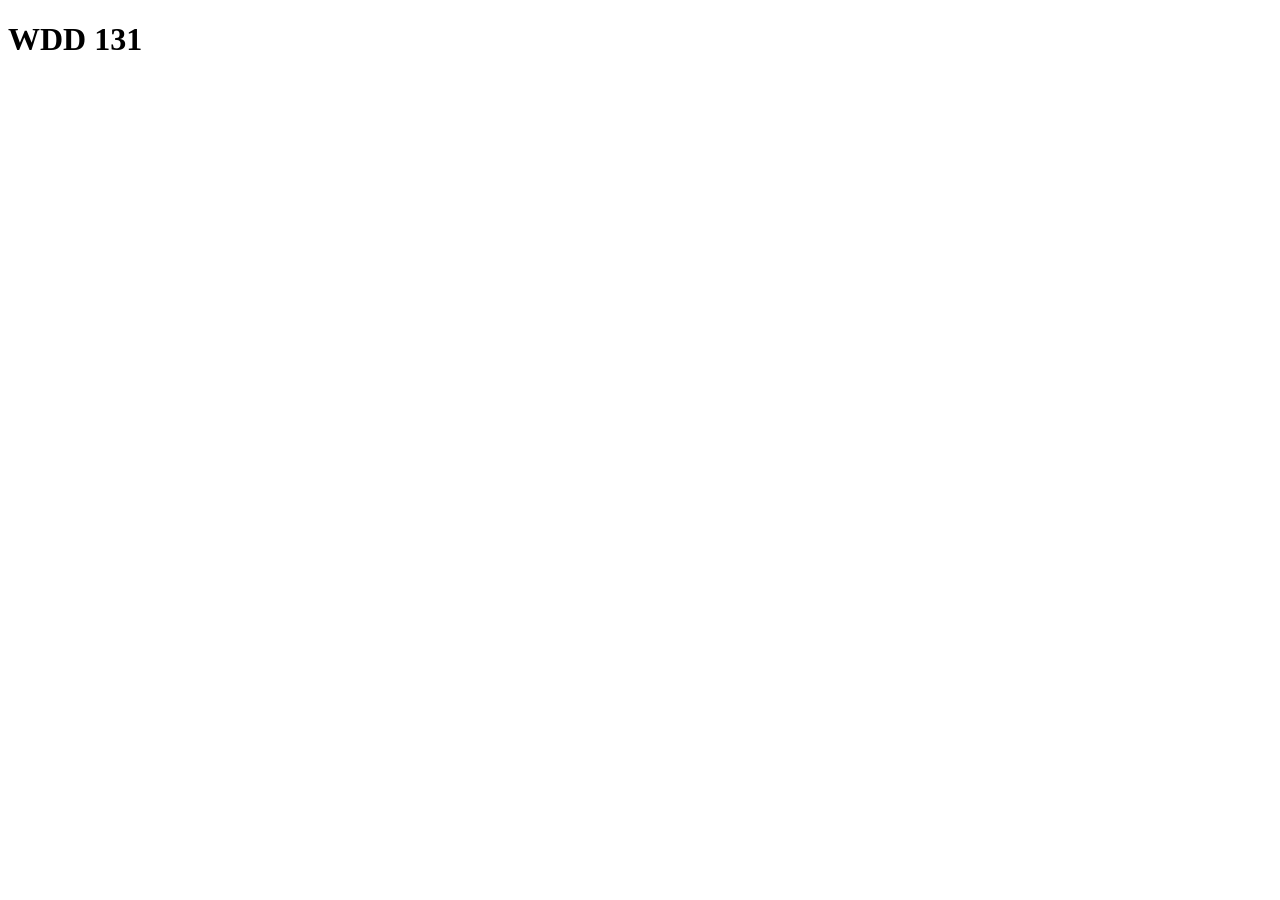
==== index.html @ 66e75511 "new" ====
<!DOCTYPE html>
<html lang="en">
<head>
    <meta charset="UTF-8">
    <meta name="viewport" content="width=device-width, initial-scale=1.0">
    <title>Document</title>
</head>
<body>
    <h1>WDD 131</h1>
</body>
</html>
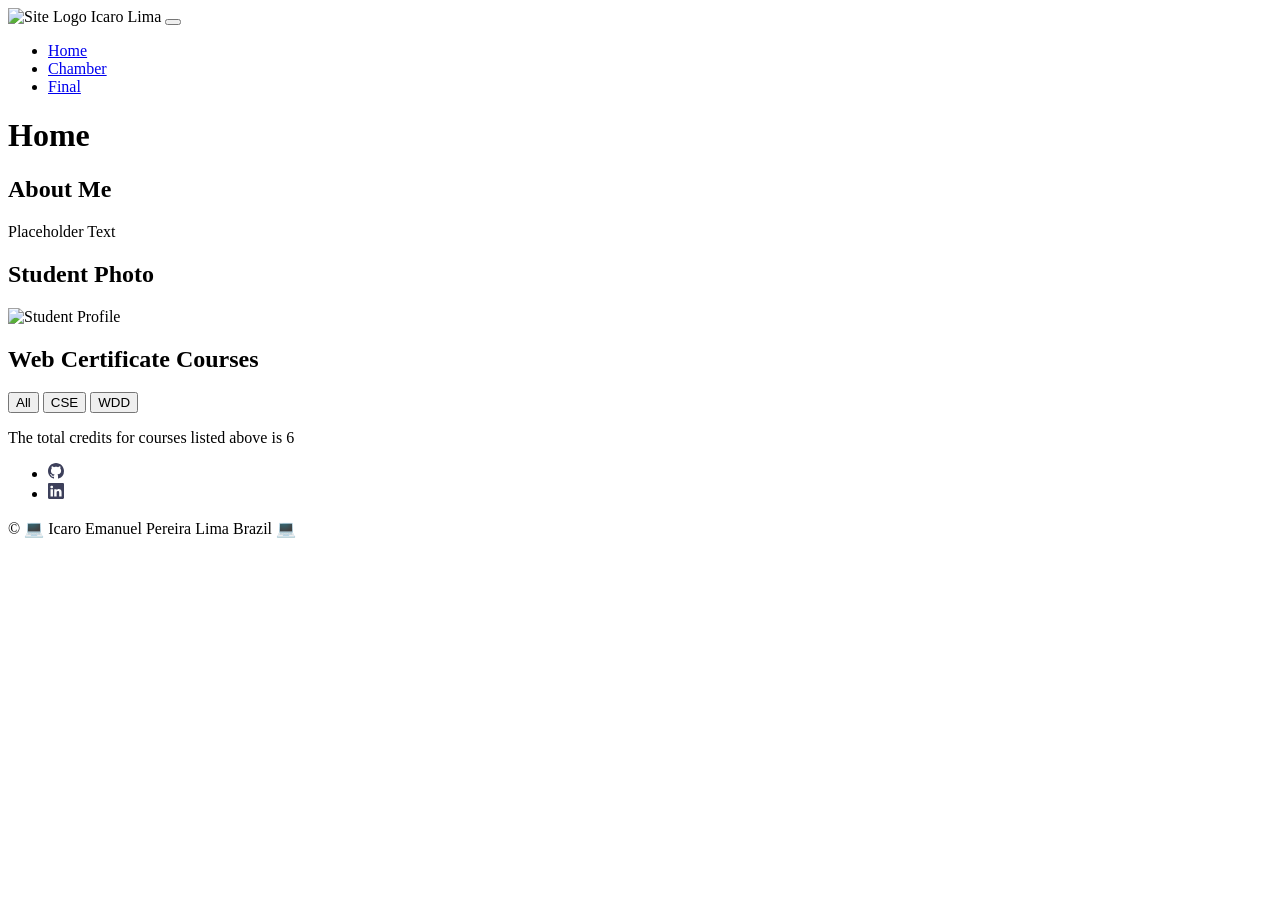
==== commit 617d5517: "first test" ====
--- a/index.html
+++ b/index.html
@@ -1,11 +1,59 @@
 <!DOCTYPE html>
 <html lang="en">
+
 <head>
     <meta charset="UTF-8">
     <meta name="viewport" content="width=device-width, initial-scale=1.0">
-    <title>Document</title>
+    <title>Icaro Lima Homepage</title>
+    <meta name="author" content="Icaro Lima">
+    <meta name="description" content="WDD 231 Student Homepage">
+    <link rel="stylesheet" href="styles/base.css">
+    <script src="scripts/getdates.js" defer></script>
 </head>
+
 <body>
-    <h1>WDD 131</h1>
+    <header>
+        <img src="images/logo.svg" alt="Site Logo" width="512" height="512">
+        <span>Icaro Lima</span>
+        <button id="ham-btn" class="hamburger"></button>
+        <nav>
+            <ul>
+                <li><a href="index.html">Home</a></li>
+                <li><a href="chamber.html">Chamber</a></li>
+                <li><a href="final.html">Final</a></li>
+            </ul>
+        </nav>
+    </header>
+    <main>
+        <h1>Home</h1>
+        <section>
+            <h2>About Me</h2>
+            <p>Placeholder Text</p>
+        </section>
+        <section>
+            <h2>Student Photo</h2>
+            <img src="images/profile.svg" alt="Student Profile" class="student-img">
+        </section>
+        <section>
+            <h2>Web Certificate Courses</h2>
+            <div>
+                <button type="button">All</button>
+                <button type="button">CSE</button>
+                <button type="button">WDD</button>
+            </div>
+            <p> The total credits for courses listed above is 6</p>
+        </section>
+    </main>
+    <footer>
+        <ul>
+            <li><a href="https://github.com/icaroepl" target="_blank"><img src="images/github.svg" alt="GitHub"></a>
+            </li>
+            <li><a href="https://www.linkedin.com/in/icaro-lima-82928239a/" target="_blank"><img
+                        src="images/linkedin.svg" alt="Linkedin"></a></li>
+        </ul>
+        <p class="last-text">©<span id="currentyear"></span> 💻 Icaro Emanuel Pereira Lima Brazil 💻</p>
+        <p id="lastModified"></p>
+    </footer>
 </body>
+
 </html>
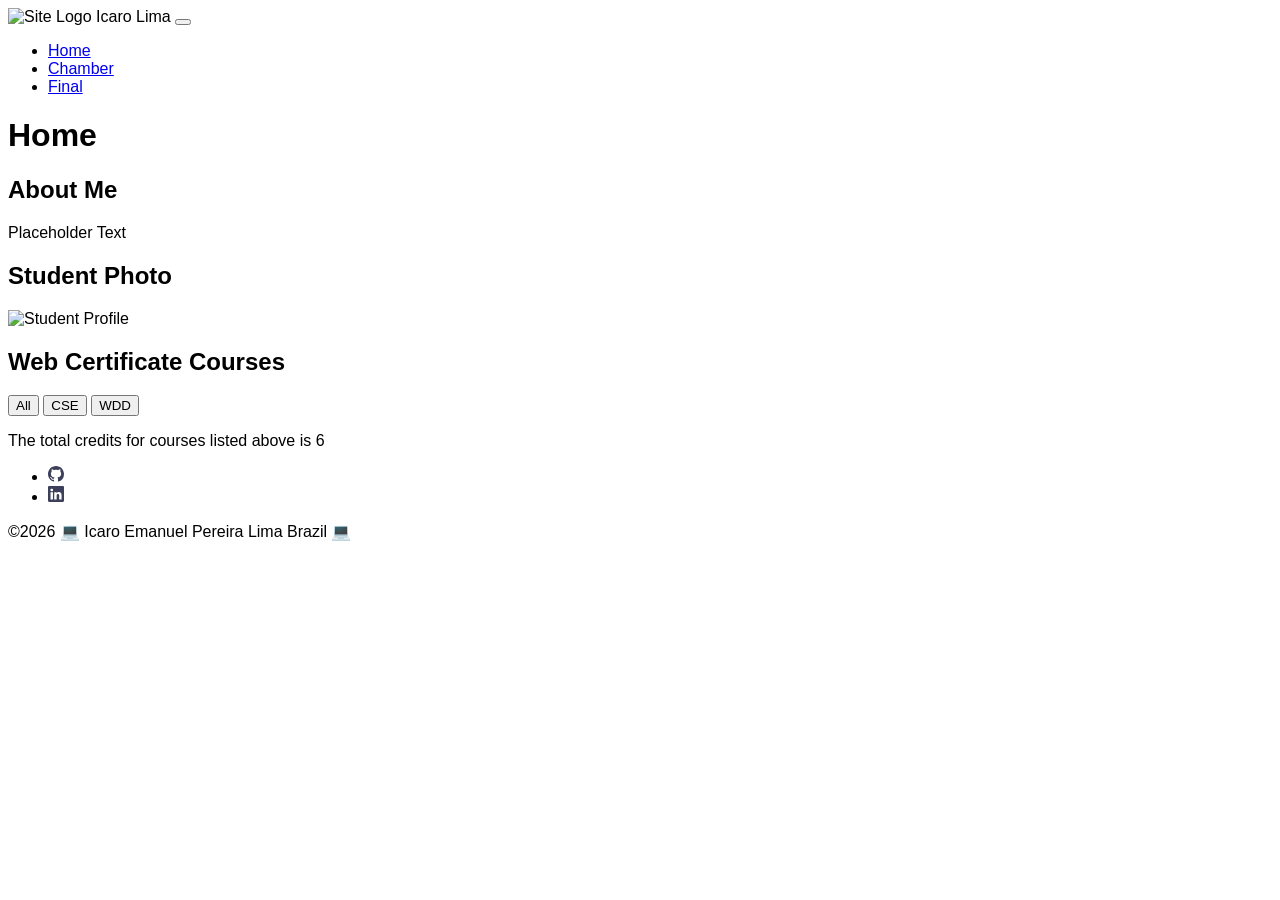
==== commit 099e7caa: "seccond fix" ====
--- a/index.html
+++ b/index.html
@@ -9,6 +9,9 @@
     <meta name="description" content="WDD 231 Student Homepage">
     <link rel="stylesheet" href="styles/base.css">
     <script src="scripts/getdates.js" defer></script>
+    <link rel="preconnect" href="https://fonts.googleapis.com">
+    <link rel="preconnect" href="https://fonts.gstatic.com" crossorigin>
+    <link href="https://fonts.googleapis.com/css2?family=Share+Tech&display=swap" rel="stylesheet">
 </head>
 
 <body>
--- a/styles/base.css
+++ b/styles/base.css
@@ -0,0 +1,7 @@
+/* color scheme */
+/* terra cotta #E07A5F
+Blue #3D405B */
+* {
+    font-family: Josefin Sans, sans-serif;
+    box-sizing: border-box;
+}
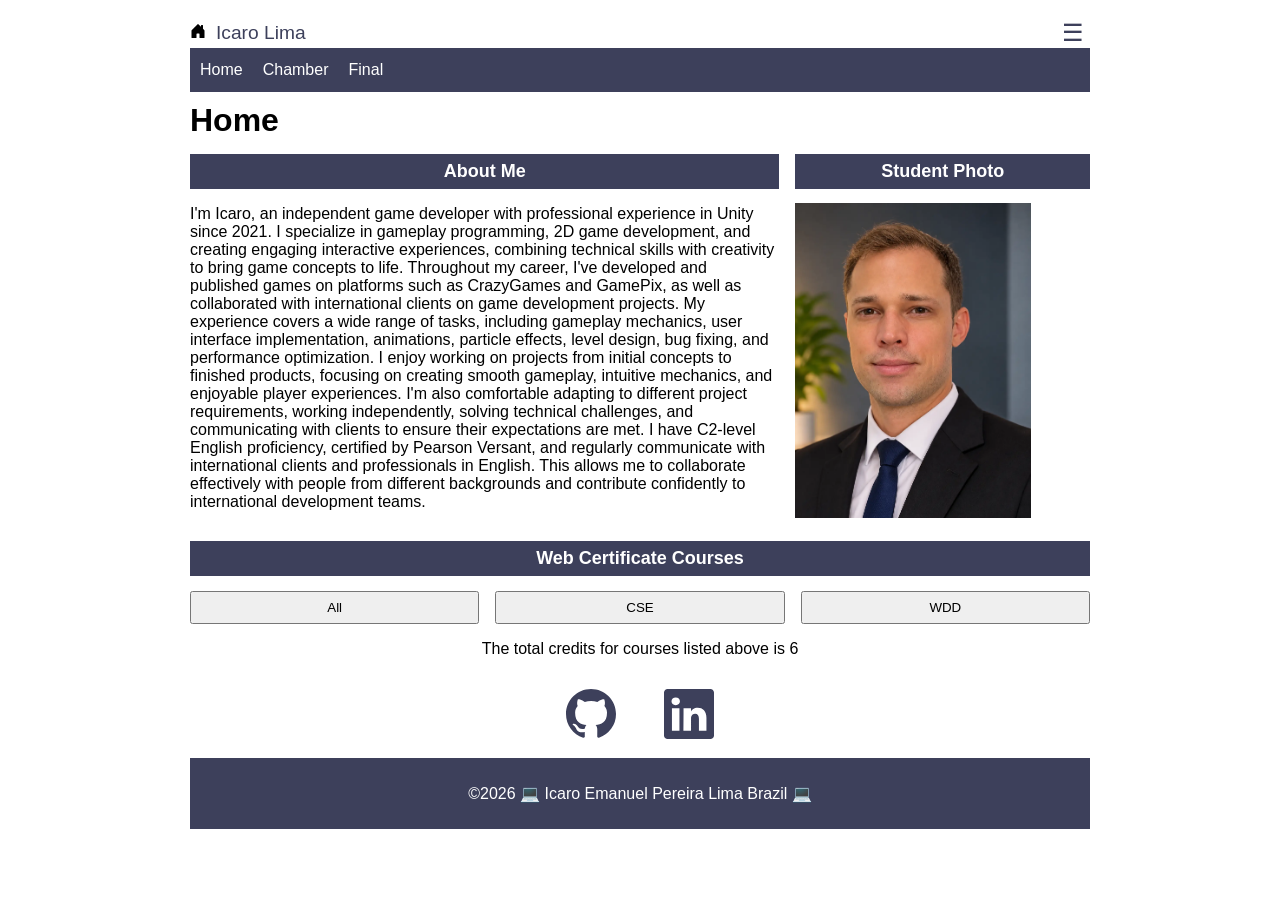
==== commit b9e4b00c: "fix" ====
--- a/index.html
+++ b/index.html
@@ -6,8 +6,10 @@
     <meta name="viewport" content="width=device-width, initial-scale=1.0">
     <title>Icaro Lima Homepage</title>
     <meta name="author" content="Icaro Lima">
-    <meta name="description" content="WDD 231 Student Homepage">
+    <meta name="description"
+        content="WDD 231 Student Homepage with student credits, courses completed and student profile picture">
     <link rel="stylesheet" href="styles/base.css">
+    <link rel="stylesheet" href="styles/larger.css">
     <script src="scripts/getdates.js" defer></script>
     <link rel="preconnect" href="https://fonts.googleapis.com">
     <link rel="preconnect" href="https://fonts.gstatic.com" crossorigin>
@@ -19,7 +21,7 @@
         <img src="images/logo.svg" alt="Site Logo" width="512" height="512">
         <span>Icaro Lima</span>
         <button id="ham-btn" class="hamburger"></button>
-        <nav>
+        <nav id="nav-bar" class="navigation">
             <ul>
                 <li><a href="index.html">Home</a></li>
                 <li><a href="chamber.html">Chamber</a></li>
@@ -29,15 +31,37 @@
     </header>
     <main>
         <h1>Home</h1>
-        <section>
-            <h2>About Me</h2>
-            <p>Placeholder Text</p>
-        </section>
-        <section>
-            <h2>Student Photo</h2>
-            <img src="images/profile.svg" alt="Student Profile" class="student-img">
-        </section>
-        <section>
+        <div class="middle">
+            <section>
+                <h2>About Me</h2>
+                <p>
+                    I'm Icaro, an independent game developer with professional experience in Unity since 2021. I
+                    specialize in gameplay programming, 2D game development, and creating engaging interactive
+                    experiences, combining technical skills with creativity to bring game concepts to life.
+
+                    Throughout my career, I've developed and published games on platforms such as CrazyGames and
+                    GamePix, as well as collaborated with international clients on game development projects. My
+                    experience covers a wide range of tasks, including gameplay mechanics, user interface
+                    implementation, animations, particle effects, level design, bug fixing, and performance
+                    optimization.
+
+                    I enjoy working on projects from initial concepts to finished products, focusing on creating smooth
+                    gameplay, intuitive mechanics, and enjoyable player experiences. I'm also comfortable adapting to
+                    different project requirements, working independently, solving technical challenges, and
+                    communicating with clients to ensure their expectations are met.
+
+                    I have C2-level English proficiency, certified by Pearson Versant, and regularly communicate with
+                    international clients and professionals in English. This allows me to collaborate effectively with
+                    people from different backgrounds and contribute confidently to international development teams.
+
+                </p>
+            </section>
+            <section>
+                <h2>Student Photo</h2>
+                <img src="images/profile.webp" alt="Student Profile" class="student-img">
+            </section>
+        </div>
+        <section class="lower-section">
             <h2>Web Certificate Courses</h2>
             <div>
                 <button type="button">All</button>
@@ -46,6 +70,7 @@
             </div>
             <p> The total credits for courses listed above is 6</p>
         </section>
+
     </main>
     <footer>
         <ul>
@@ -54,8 +79,10 @@
             <li><a href="https://www.linkedin.com/in/icaro-lima-82928239a/" target="_blank"><img
                         src="images/linkedin.svg" alt="Linkedin"></a></li>
         </ul>
-        <p class="last-text">©<span id="currentyear"></span> 💻 Icaro Emanuel Pereira Lima Brazil 💻</p>
-        <p id="lastModified"></p>
+        <div class="footer-content">
+            <p class="last-text">©<span id="currentyear"></span> 💻 Icaro Emanuel Pereira Lima Brazil 💻</p>
+            <p id="lastModified"></p>
+        </div>
     </footer>
 </body>
 
--- a/styles/base.css
+++ b/styles/base.css
@@ -4,4 +4,146 @@
 * {
     font-family: Josefin Sans, sans-serif;
     box-sizing: border-box;
+}
+
+/* HEADER */
+header {
+    display: grid;
+    grid-template-columns: auto 1fr auto;
+    /* Ajusta as colunas para o logo, nome e o hambúrguer */
+    align-items: center;
+    padding: 10px 0;
+    column-gap: 10px;
+}
+
+header img {
+    display: block;
+    width: 100%;
+    height: auto;
+    padding-bottom: 5px;
+}
+
+header span {
+    font-size: 1.2rem;
+    color: #3D405B;
+}
+
+/* NAVIGATION */
+
+.navigation {
+    grid-column: 1 / -1;
+    width: 100%;
+    background-color: #3D405B;
+}
+
+.navigation ul {
+    list-style-type: none;
+    margin: 0;
+    padding: 0;
+    display: flex;
+}
+
+.navigation a {
+    display: block;
+    padding: .8rem 10px;
+    color: #fff;
+    /* Altera para branco para destacar no fundo escuro */
+    text-decoration: none;
+}
+
+.navigation li.current {
+    background-color: #555;
+    /* Tom adaptado para o fundo escuro */
+}
+
+.navigation a:hover {
+    background-color: #E07A5F;
+    /* Cor terracotta no hover */
+    color: #fff;
+}
+
+
+/* HAMBURGER */
+
+/* Hamburger Navigation */
+.hamburger {
+    background: none;
+    border: none;
+    font-size: 1.5rem;
+    color: #3D405B;
+    cursor: pointer;
+    font-family: Verdana, Geneva, Tahoma, sans-serif;
+}
+
+.hamburger::before {
+    content: "\2630";
+}
+
+.hamburger.show::before {
+    content: "\00D7";
+}
+
+/* MAIN */
+h1 {
+    margin: 0 auto;
+}
+
+.middle {
+    display: grid;
+    grid-template-columns: 2fr 1fr;
+    gap: 1rem;
+}
+
+h2 {
+    background-color: #3D405B;
+    color: #fff;
+    padding: 7px;
+    text-align: center;
+    font-size: large;
+}
+
+.middle img {
+    width: 80%;
+}
+
+/* LOWER PART */
+
+.lower-section {
+    text-align: center;
+}
+
+section div {
+    display: grid;
+    grid-template-columns: 1fr 1fr 1fr;
+    gap: 1rem;
+
+}
+
+section div button {
+    padding: 7px;
+}
+
+/* FOOTER */
+
+footer {
+    text-align: center;
+}
+
+footer ul {
+    list-style-type: none;
+    display: grid;
+    grid-template-columns: 1fr 1fr;
+    width: 25%;
+    padding: 15px;
+    margin: 0 auto;
+}
+
+footer ul li img {
+    width: 50px;
+}
+
+.footer-content {
+    background-color: #3D405B;
+    padding: 10px;
+    color: white;
 }
--- a/styles/larger.css
+++ b/styles/larger.css
@@ -0,0 +1,10 @@
+@media only screen and (min-width: 38rem) {
+
+    header,
+    main,
+    nav,
+    footer {
+        max-width: 900px;
+        margin: 0 auto;
+    }
+}
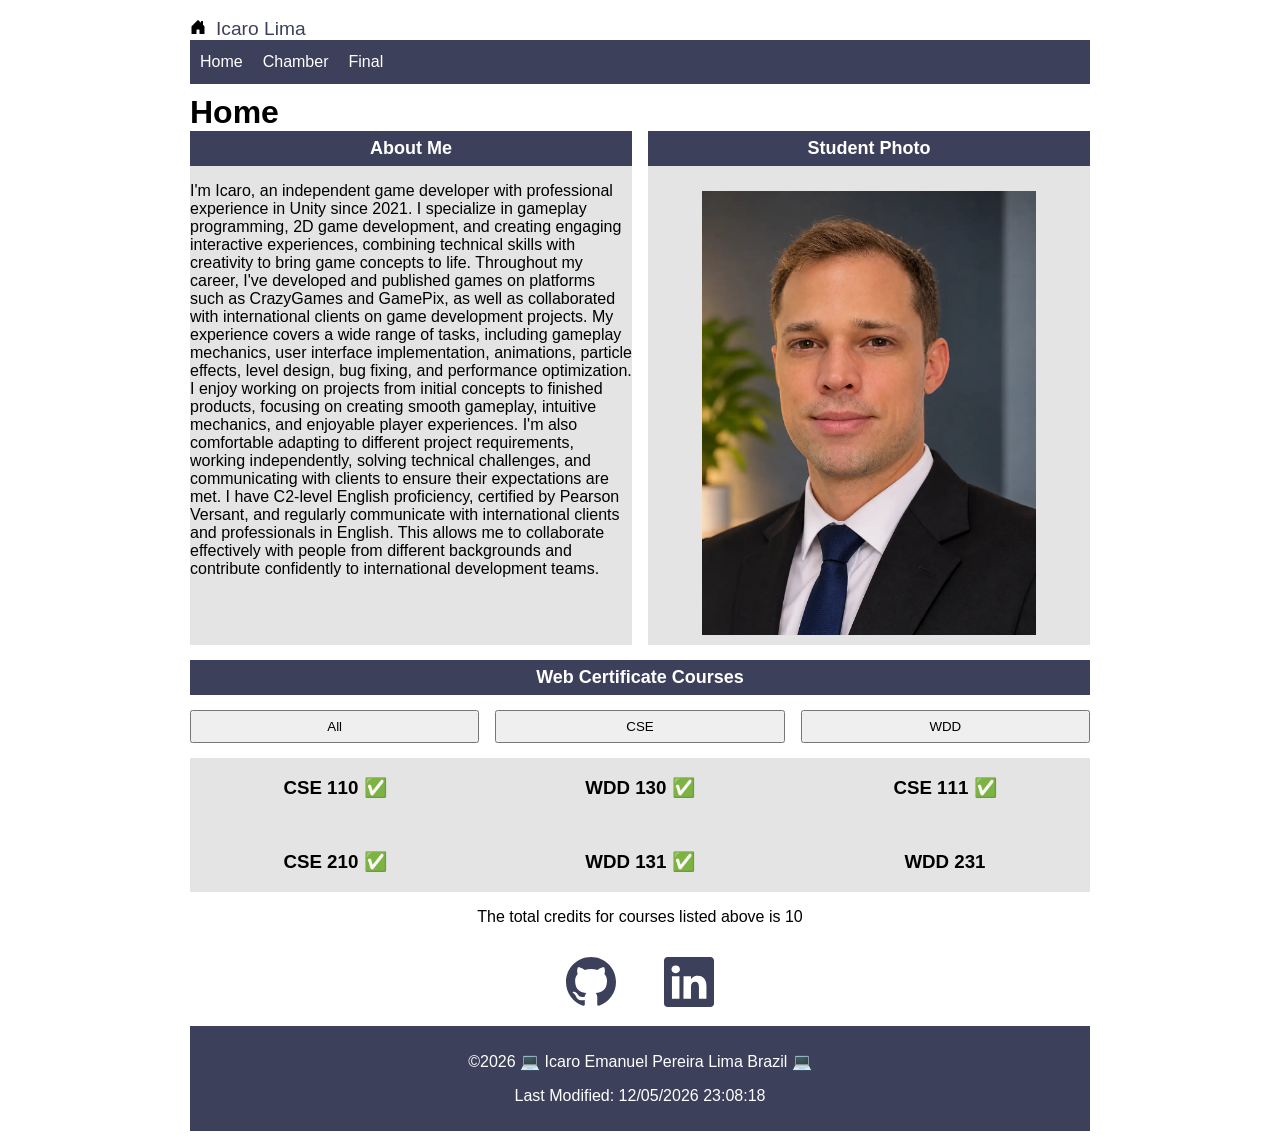
==== commit 09aa4052: "last fixes" ====
--- a/index.html
+++ b/index.html
@@ -11,6 +11,8 @@
     <link rel="stylesheet" href="styles/base.css">
     <link rel="stylesheet" href="styles/larger.css">
     <script src="scripts/getdates.js" defer></script>
+    <script src="scripts/courses.js" defer></script>
+    <script src="scripts/navigation.js" defer></script>
     <link rel="preconnect" href="https://fonts.googleapis.com">
     <link rel="preconnect" href="https://fonts.gstatic.com" crossorigin>
     <link href="https://fonts.googleapis.com/css2?family=Share+Tech&display=swap" rel="stylesheet">
@@ -56,7 +58,7 @@
 
                 </p>
             </section>
-            <section>
+            <section class="profile">
                 <h2>Student Photo</h2>
                 <img src="images/profile.webp" alt="Student Profile" class="student-img">
             </section>
@@ -64,11 +66,12 @@
         <section class="lower-section">
             <h2>Web Certificate Courses</h2>
             <div>
-                <button type="button">All</button>
-                <button type="button">CSE</button>
-                <button type="button">WDD</button>
+                <button id="all" type="button">All</button>
+                <button id="cse" type="button">CSE</button>
+                <button id="wdd" type="button">WDD</button>
             </div>
-            <p> The total credits for courses listed above is 6</p>
+            <div id="courses-container" class="courses-grid"></div>
+            <p> The total credits for courses listed above is <span id="credits"></span></p>
         </section>
 
     </main>
@@ -81,7 +84,7 @@
         </ul>
         <div class="footer-content">
             <p class="last-text">©<span id="currentyear"></span> 💻 Icaro Emanuel Pereira Lima Brazil 💻</p>
-            <p id="lastModified"></p>
+            <p id="lastmodified"></p>
         </div>
     </footer>
 </body>
--- a/styles/base.css
+++ b/styles/base.css
@@ -10,7 +10,6 @@
 header {
     display: grid;
     grid-template-columns: auto 1fr auto;
-    /* Ajusta as colunas para o logo, nome e o hambúrguer */
     align-items: center;
     padding: 10px 0;
     column-gap: 10px;
@@ -41,24 +40,22 @@
     margin: 0;
     padding: 0;
     display: flex;
+    flex-direction: column;
 }
 
 .navigation a {
     display: block;
     padding: .8rem 10px;
     color: #fff;
-    /* Altera para branco para destacar no fundo escuro */
     text-decoration: none;
 }
 
 .navigation li.current {
     background-color: #555;
-    /* Tom adaptado para o fundo escuro */
 }
 
 .navigation a:hover {
     background-color: #E07A5F;
-    /* Cor terracotta no hover */
     color: #fff;
 }
 
@@ -92,6 +89,19 @@
     display: grid;
     grid-template-columns: 2fr 1fr;
     gap: 1rem;
+    list-style-type: none;
+    margin: 0;
+    padding: 0;
+    display: flex;
+    flex-direction: column;
+}
+
+.middle section {
+    background-color: #e4e4e4;
+}
+
+.middle section h2 {
+    margin: 0 auto;
 }
 
 h2 {
@@ -102,8 +112,16 @@
     font-size: large;
 }
 
+.profile {
+    text-align: center;
+}
+
 .middle img {
     width: 80%;
+    padding: 10px;
+    display: block;
+    margin: 0 auto;
+    margin-top: 15px;
 }
 
 /* LOWER PART */
@@ -123,8 +141,24 @@
     padding: 7px;
 }
 
+.courses-grid {
+    margin-top: 15px;
+    background-color: #e4e4e4;
+    text-align: center;
+    display: grid;
+    grid-template-columns: repeat(3, 1fr);
+    gap: 15px;
+}
+
+.course-card {
+    display: flex;
+    flex-direction: column;
+    justify-content: center;
+    align-items: center;
+    text-align: center;
+}
+
 /* FOOTER */
-
 footer {
     text-align: center;
 }
--- a/styles/larger.css
+++ b/styles/larger.css
@@ -1,4 +1,4 @@
-@media only screen and (min-width: 38rem) {
+@media only screen and (min-width: 35rem) {
 
     header,
     main,
@@ -7,4 +7,30 @@
         max-width: 900px;
         margin: 0 auto;
     }
+
+    .header {
+        grid-template-columns: 24px auto;
+    }
+
+    .hamburger {
+        display: none;
+    }
+
+    .navigation ul {
+        list-style-type: none;
+        margin: 0;
+        padding: 0;
+        display: flex;
+        flex-direction: row;
+    }
+
+    .navigation ul {
+        display: flex;
+    }
+
+    .middle {
+        display: grid;
+        grid-template-columns: 1fr 1fr;
+    }
+
 }
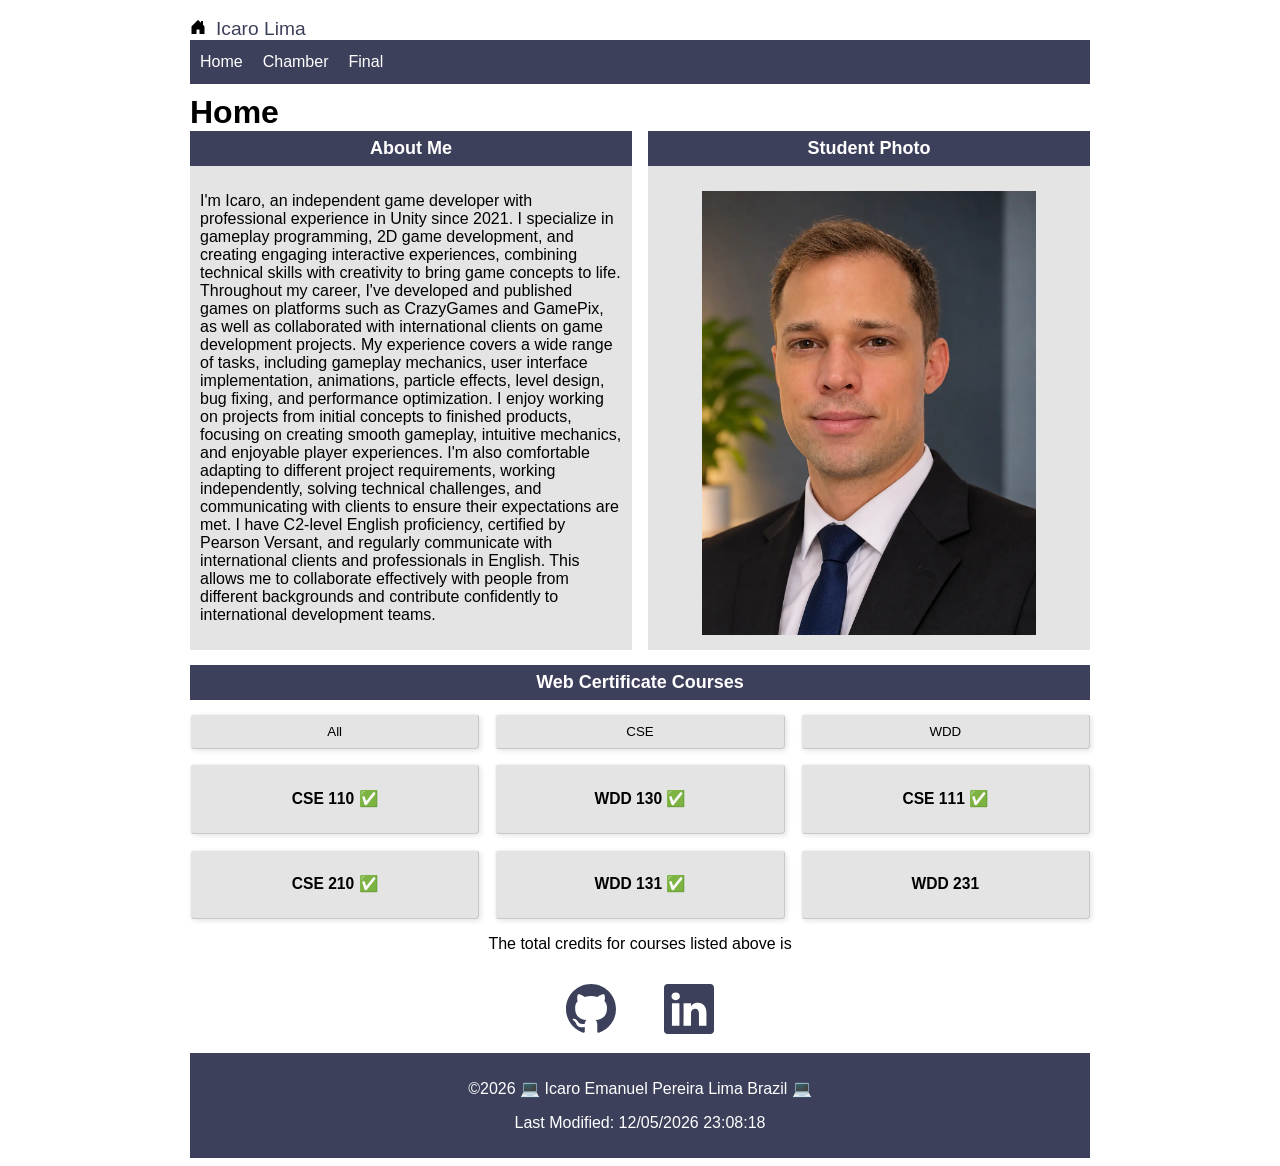
==== commit e16702d8: "thankyou" ====
--- a/index.html
+++ b/index.html
@@ -13,16 +13,27 @@
     <script src="scripts/getdates.js" defer></script>
     <script src="scripts/courses.js" defer></script>
     <script src="scripts/navigation.js" defer></script>
+    <script src="scripts/memberships.js" defer></script>
     <link rel="preconnect" href="https://fonts.googleapis.com">
     <link rel="preconnect" href="https://fonts.gstatic.com" crossorigin>
     <link href="https://fonts.googleapis.com/css2?family=Share+Tech&display=swap" rel="stylesheet">
+    <link rel="icon" href="favicon.ico">
+    <!-- Open Graph / Social Meta Tags -->
+    <meta property="og:title" content="Icaro Lima - WDD 231 Homepage">
+    <meta property="og:description"
+        content="WDD 231 Student Homepage with student credits, courses completed and student profile picture.">
+    <meta property="og:url" content="https://icaroepl.github.io/wdd231/">
+    <meta property="og:locale" content="en_US">
+    <meta property="og:image" content="https://icaroepl.github.io/wdd231/images/profile.webp">
+    <meta property="og:type" content="website">
+    <meta property="og:site_name" content="Icaro Lima Portfolio">
 </head>
 
 <body>
     <header>
         <img src="images/logo.svg" alt="Site Logo" width="512" height="512">
         <span>Icaro Lima</span>
-        <button id="ham-btn" class="hamburger"></button>
+        <button id="ham-btn" class="hamburger" aria-label="Menu"></button>
         <nav id="nav-bar" class="navigation">
             <ul>
                 <li><a href="index.html">Home</a></li>
@@ -71,9 +82,22 @@
                 <button id="wdd" type="button">WDD</button>
             </div>
             <div id="courses-container" class="courses-grid"></div>
+            <dialog id="signup">
+                <div id="subject-div">
+                    <h2 id="subject">SIGLA</h2>
+                    <button class="close-button">❌</button>
+                </div>
+                <h3 id="title">Course Name</h3>
+                <p id="credits"> x credits</p>
+                <p id="certificate"> Certificate: name</p>
+                <p id="description">Lorem ipsum dolor sit amet consectetur adipisicing elit. Nesciunt praesentium
+                    voluptas vel corporis?
+                    Dignissimos harum laboriosam accusantium aut, ex minima dolore iusto eaque deserunt maxime! Suscipit
+                    magnam autem eaque incidunt.</p>
+                <p id="technology">Technology: Techs here</p>
+            </dialog>
             <p> The total credits for courses listed above is <span id="credits"></span></p>
         </section>
-
     </main>
     <footer>
         <ul>
--- a/styles/base.css
+++ b/styles/base.css
@@ -30,10 +30,16 @@
 /* NAVIGATION */
 
 .navigation {
+    display: none;
     grid-column: 1 / -1;
     width: 100%;
     background-color: #3D405B;
 }
+
+.navigation.show {
+    display: block;
+}
+
 
 .navigation ul {
     list-style-type: none;
@@ -100,9 +106,14 @@
     background-color: #e4e4e4;
 }
 
+.middle section p {
+    padding: 10px;
+}
+
 .middle section h2 {
     margin: 0 auto;
 }
+
 
 h2 {
     background-color: #3D405B;
@@ -137,26 +148,68 @@
 
 }
 
-section div button {
-    padding: 7px;
-}
-
 .courses-grid {
     margin-top: 15px;
+    text-align: center;
+    display: grid;
+    grid-template-columns: repeat(3, 1fr);
+}
+
+.course-button,
+section div button {
+    display: flex;
+    flex-direction: column;
+    justify-content: center;
+    padding: 9px;
+    align-items: center;
+    text-align: center;
     background-color: #e4e4e4;
-    text-align: center;
-    display: grid;
-    grid-template-columns: repeat(3, 1fr);
-    gap: 15px;
-}
-
-.course-card {
+    border-radius: 4px;
+    box-shadow: 2px 2px 5px rgba(0, 0, 0, 0.1);
+    border: 1.5px solid #ffffff80;
+    border-style: outset;
+}
+
+.course-button:hover,
+section div button:hover {
+    background-color: #cfcfcf;
+}
+
+/* MODAL */
+
+dialog[open] {
+    background-color: beige;
+    border-radius: 5px;
+    border: 1px solid rgb(0 0 0 / 0.1);
+    text-align: left;
+    max-width: 500px;
+    padding-top: 0px;
+}
+
+#subject-div {
     display: flex;
     flex-direction: column;
     justify-content: center;
-    align-items: center;
-    text-align: center;
-}
+}
+
+
+#subject {
+    padding: 15px;
+}
+
+dialog::backdrop {
+    background-color: rgb(0 0 0 / 50%);
+}
+
+.close-button {
+    position: absolute;
+    right: 20px;
+    padding: 13px;
+    border: none;
+    background-color: #e4e4e4;
+    cursor: pointer;
+}
+
 
 /* FOOTER */
 footer {
--- a/styles/larger.css
+++ b/styles/larger.css
@@ -14,6 +14,10 @@
 
     .hamburger {
         display: none;
+    }
+
+    .navigation {
+        display: block;
     }
 
     .navigation ul {
